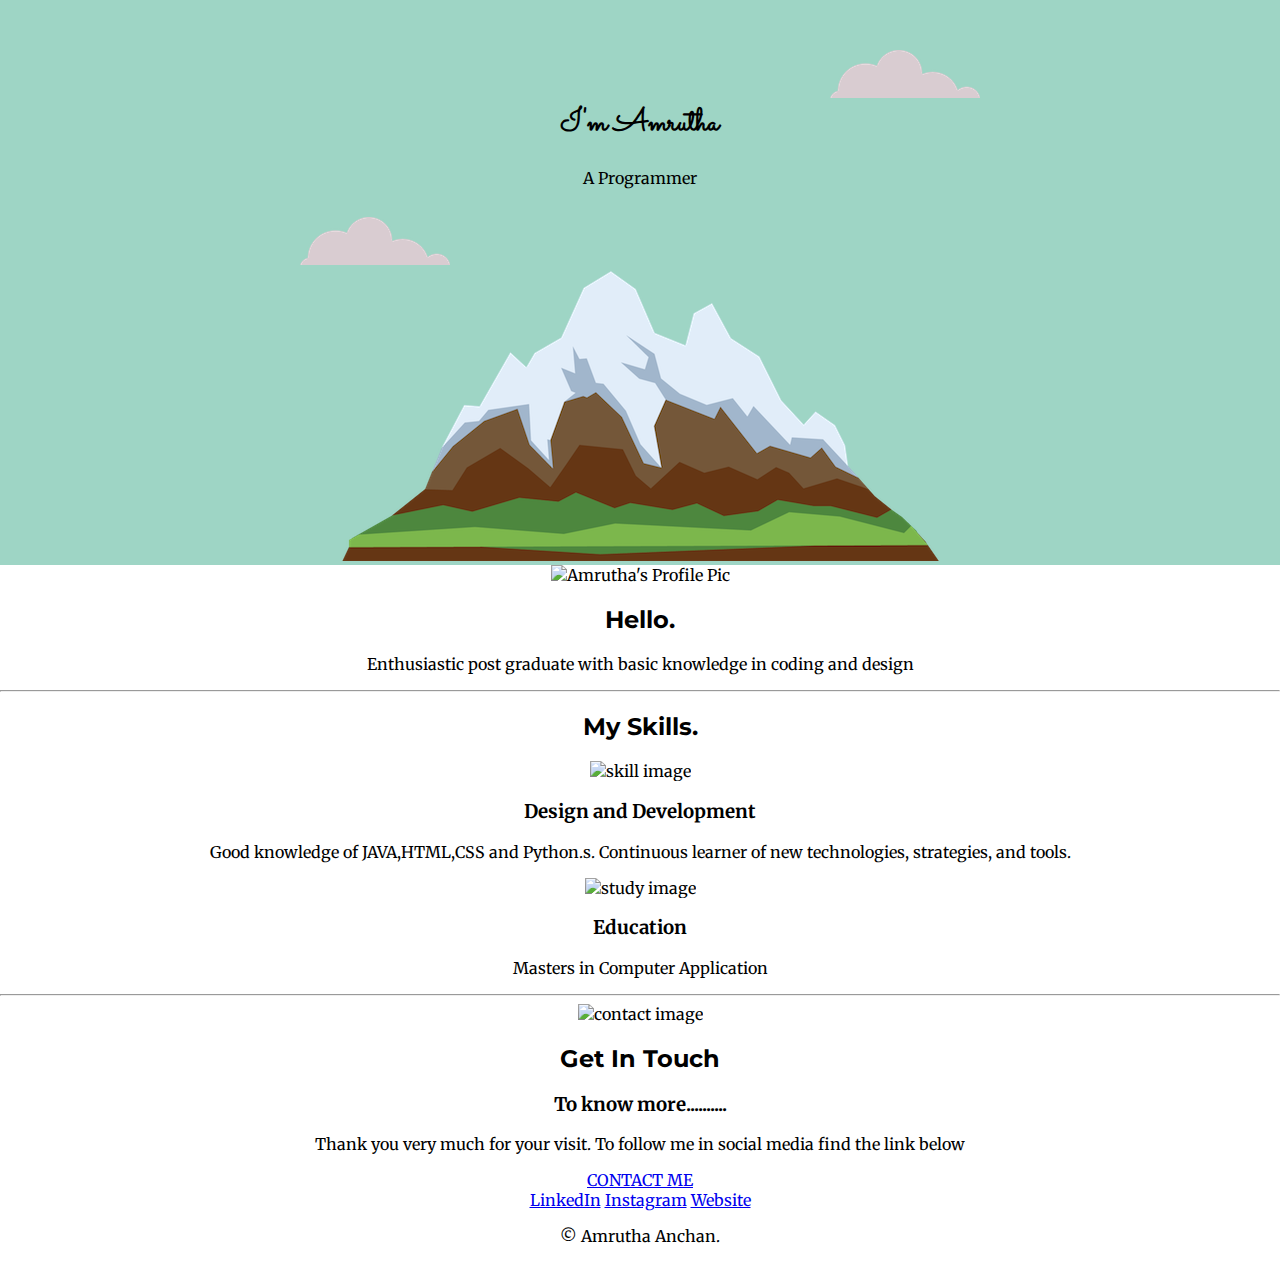
==== index.html @ 83193a04 "Add files via upload" ====
<!DOCTYPE html>
<html lang="en">
<head>
    <meta charset="UTF-8">
    <title>Amrutha</title>
    <link rel="stylesheet" href="css/styles.css">
    <link rel="icon" href="favicon (1).ico">
    <link rel="preconnect" href="https://fonts.googleapis.com">
<link rel="preconnect" href="https://fonts.gstatic.com" crossorigin>
<link href="https://fonts.googleapis.com/css2?family=Merriweather&family=Montserrat:wght@300&family=Sacramento&display=swap" rel="stylesheet">
</head>
<body>
    <div class="top-container">
    <img class="top-cloud" src="images/cloud.png" alt="cloud image">
        <h1>I'm Amrutha</h1>
        <p>A Programmer</p>
        <img class="bottom-cloud" src="images/cloud.png" alt="cloud image" >
        <img src="images/mountain.png" alt="mountain image">
    </div>
    <div class="middle-container">
        <div class="profile">
          <img src="https://hosting.photobucket.com/images/i/amrutha_anchan/IMG_20201125_095012_2-modified.png?width=320&height=320&fit=bounds" alt="Amrutha's Profile Pic" width="200px" height="200px">
          <h2>Hello.</h2>
          <p>Enthusiastic post graduate with basic knowledge in coding and design</p>
        </div>
        <hr>
        <div class="skills">
          <h2>My Skills.</h2>
          <div class="skill-row">
            <img class="" src="https://cdn-icons-png.flaticon.com/128/4795/4795523.png" alt="skill image">
            <h3>Design and Development</h3>
            <p>Good knowledge of JAVA,HTML,CSS and Python.s. Continuous learner of new technologies, 
              strategies, and tools.</p>
          </div>
          <div class="skill-row">
            <img class="" src="https://media3.giphy.com/media/L0ZhO0YWanyEYF7RTE/200w.webp?cid=ecf05e47xtf769onrcii2x45jwr1ze0vlx2djc02qqga054f&rid=200w.webp&ct=s" alt="study image">
            <h3>Education</h3>
            <p>Masters in Computer Application</p>
          </div>
        </div>
        <hr>
        <div class="contact-me">
          <img class="" src="https://media2.giphy.com/media/rskn6n59jMwIB0KCcZ/200w.webp?cid=ecf05e47wj6iu4tywy220cw2xm3u7p483vg2wwvcj2vkjeqy&rid=200w.webp&ct=s" alt="contact image">
          <h2>Get In Touch</h2>
          <h3>To know more..........</h3>
          <p>Thank you very much for your visit. To follow me in social media find the link below</p>
          <a class="btn" href="mailto:name@email.com">CONTACT ME</a>
        </div>
      </div>
      
      
      <div class="bottom-container">
        <a class="footer-link" href="www.linkedin.com/in/amrutha-umesh-03a815221">LinkedIn</a>
        <a class="footer-link" href="https://www.instagram.com/invites/contact/?i=1ej877ttspgqy&utm_content=1w3jpfe">Instagram</a>
        <a class="footer-link" href="https://amruthaanchan.github.io/index/">Website</a>
        <p>© Amrutha Anchan.</p>
      </div>
      
    
</body>
</html>
---- css/styles.css ----
body{
    margin: 0;
    text-align: center;
    font-family: 'Merriweather', serif;
   
}
h1{
    margin-top: 0;
    font-family: 'Sacramento', cursive;
}
h2{
    font-family: 'Montserrat', sans-serif;
}

.top-container{
    background-color: #9ED5C5;
    position: relative;
    padding-top: 100px;
    
}
.middle-container{
}
   

.bottom-cloud{
    position: absolute;
    left: 300px;
    bottom: 300px;
}
.top-cloud{
    position: absolute;
    right:300px;
    top:50px;   
}
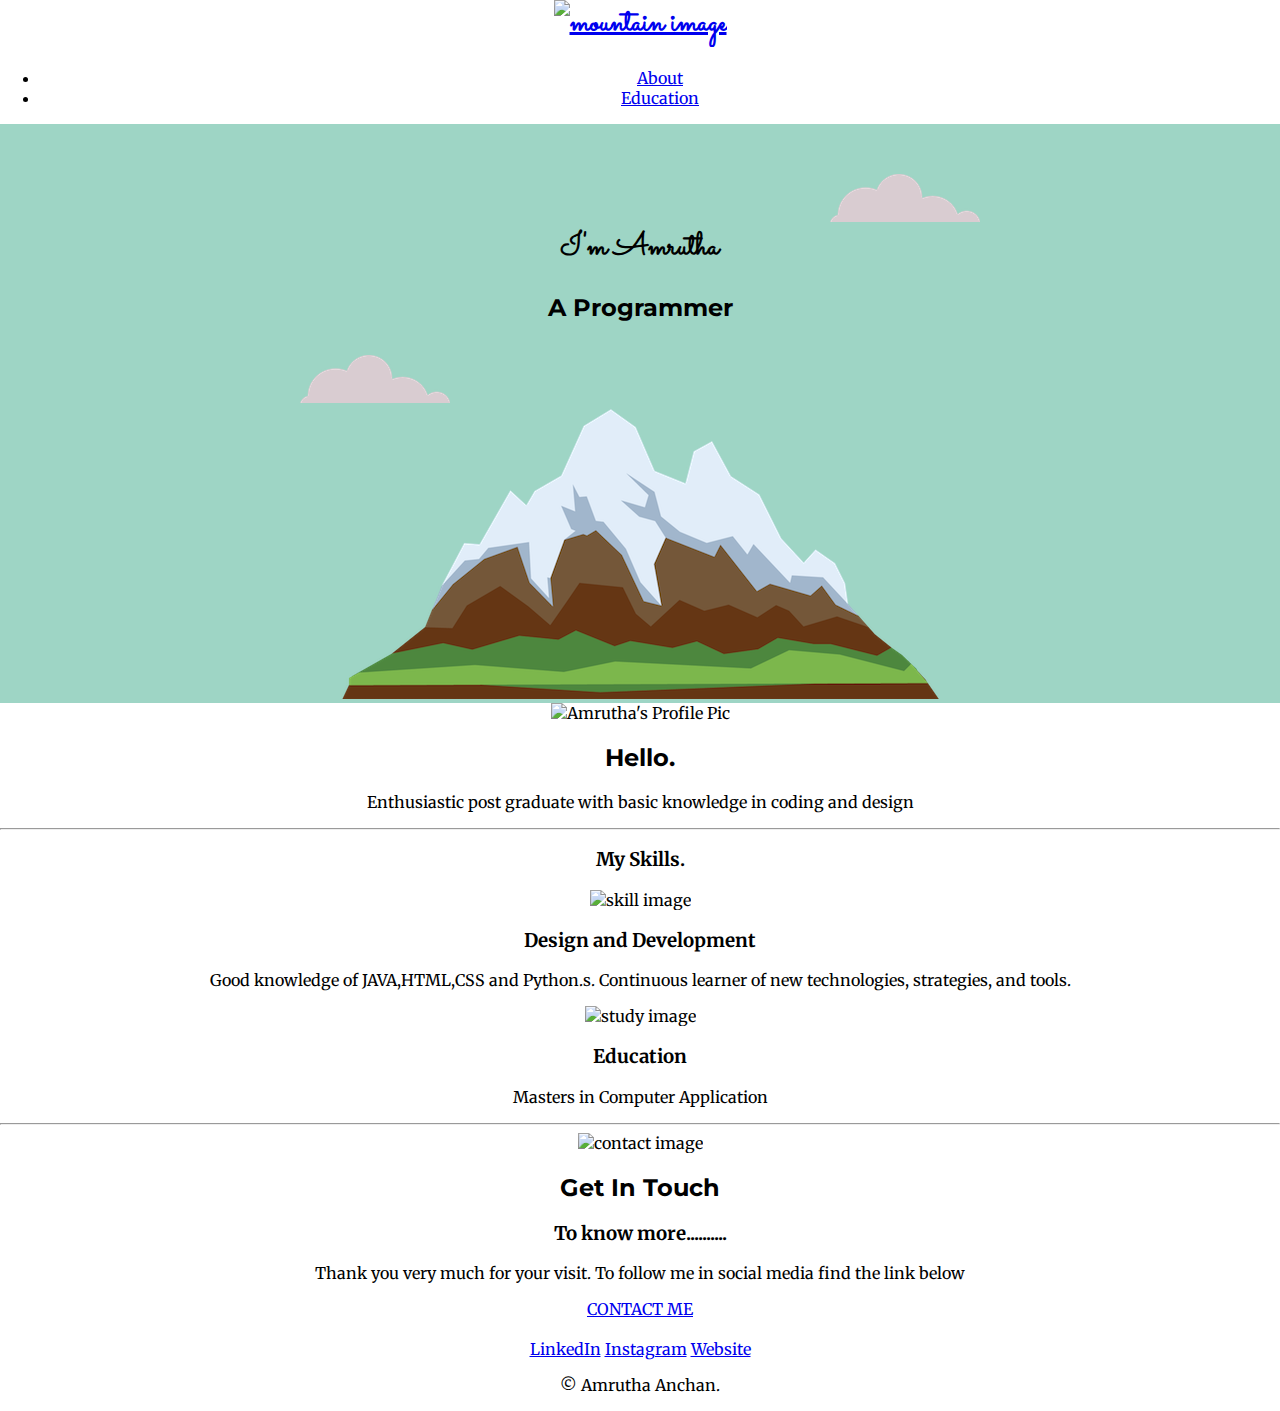
==== commit aa397f25: "Update index.html" ====
--- a/index.html
+++ b/index.html
@@ -10,10 +10,25 @@
 <link href="https://fonts.googleapis.com/css2?family=Merriweather&family=Montserrat:wght@300&family=Sacramento&display=swap" rel="stylesheet">
 </head>
 <body>
+
+  <header class="site-header">
+    <div class="site-identity">
+      <h1><a href="#"><img src="favicon (1).ico" alt="mountain image" width="50px" height="50px" ></a></h1>
+    </div>  
+    <nav class="site-navigation">
+      <ul class="nav">
+        <li><a href="about.html">About</a></li> 
+        <li><a href="education.html">Education</a></li> 
+        
+      </ul>
+    </nav>
+  </header>
+
+
     <div class="top-container">
     <img class="top-cloud" src="images/cloud.png" alt="cloud image">
         <h1>I'm Amrutha</h1>
-        <p>A Programmer</p>
+        <h2>A Programmer</h2>
         <img class="bottom-cloud" src="images/cloud.png" alt="cloud image" >
         <img src="images/mountain.png" alt="mountain image">
     </div>
@@ -25,37 +40,38 @@
         </div>
         <hr>
         <div class="skills">
-          <h2>My Skills.</h2>
+          <h3>My Skills.</h3>
           <div class="skill-row">
-            <img class="" src="https://cdn-icons-png.flaticon.com/128/4795/4795523.png" alt="skill image">
+            <img class="a1" src="https://cdn-icons-png.flaticon.com/128/4795/4795523.png" alt="skill image">
             <h3>Design and Development</h3>
             <p>Good knowledge of JAVA,HTML,CSS and Python.s. Continuous learner of new technologies, 
               strategies, and tools.</p>
           </div>
           <div class="skill-row">
-            <img class="" src="https://media3.giphy.com/media/L0ZhO0YWanyEYF7RTE/200w.webp?cid=ecf05e47xtf769onrcii2x45jwr1ze0vlx2djc02qqga054f&rid=200w.webp&ct=s" alt="study image">
+            <img class="study-image" src="https://media3.giphy.com/media/L0ZhO0YWanyEYF7RTE/200w.webp?cid=ecf05e47xtf769onrcii2x45jwr1ze0vlx2djc02qqga054f&rid=200w.webp&ct=s" alt="study image">
             <h3>Education</h3>
             <p>Masters in Computer Application</p>
           </div>
         </div>
         <hr>
+       
         <div class="contact-me">
-          <img class="" src="https://media2.giphy.com/media/rskn6n59jMwIB0KCcZ/200w.webp?cid=ecf05e47wj6iu4tywy220cw2xm3u7p483vg2wwvcj2vkjeqy&rid=200w.webp&ct=s" alt="contact image">
+          <img class="c1" src="https://media2.giphy.com/media/rskn6n59jMwIB0KCcZ/200w.webp?cid=ecf05e47wj6iu4tywy220cw2xm3u7p483vg2wwvcj2vkjeqy&rid=200w.webp&ct=s" alt="contact image">
           <h2>Get In Touch</h2>
           <h3>To know more..........</h3>
-          <p>Thank you very much for your visit. To follow me in social media find the link below</p>
-          <a class="btn" href="mailto:name@email.com">CONTACT ME</a>
+          <p class="contact-message">Thank you very much for your visit. To follow me in social media find the link below</p>
+          <a class="btn" href="mailto:amruthaanchan29@email.com">CONTACT ME</a> 
         </div>
       </div>
-      
-      
+    
+      <br>
       <div class="bottom-container">
-        <a class="footer-link" href="www.linkedin.com/in/amrutha-umesh-03a815221">LinkedIn</a>
+        <a class="footer-link" href="https://www.linkedin.com/in/amrutha-umesh-03a815221/">LinkedIn</a>
         <a class="footer-link" href="https://www.instagram.com/invites/contact/?i=1ej877ttspgqy&utm_content=1w3jpfe">Instagram</a>
         <a class="footer-link" href="https://amruthaanchan.github.io/index/">Website</a>
-        <p>© Amrutha Anchan.</p>
+        <p class="copyright">© Amrutha Anchan.</p>
       </div>
       
     
 </body>
-</html>+</html>
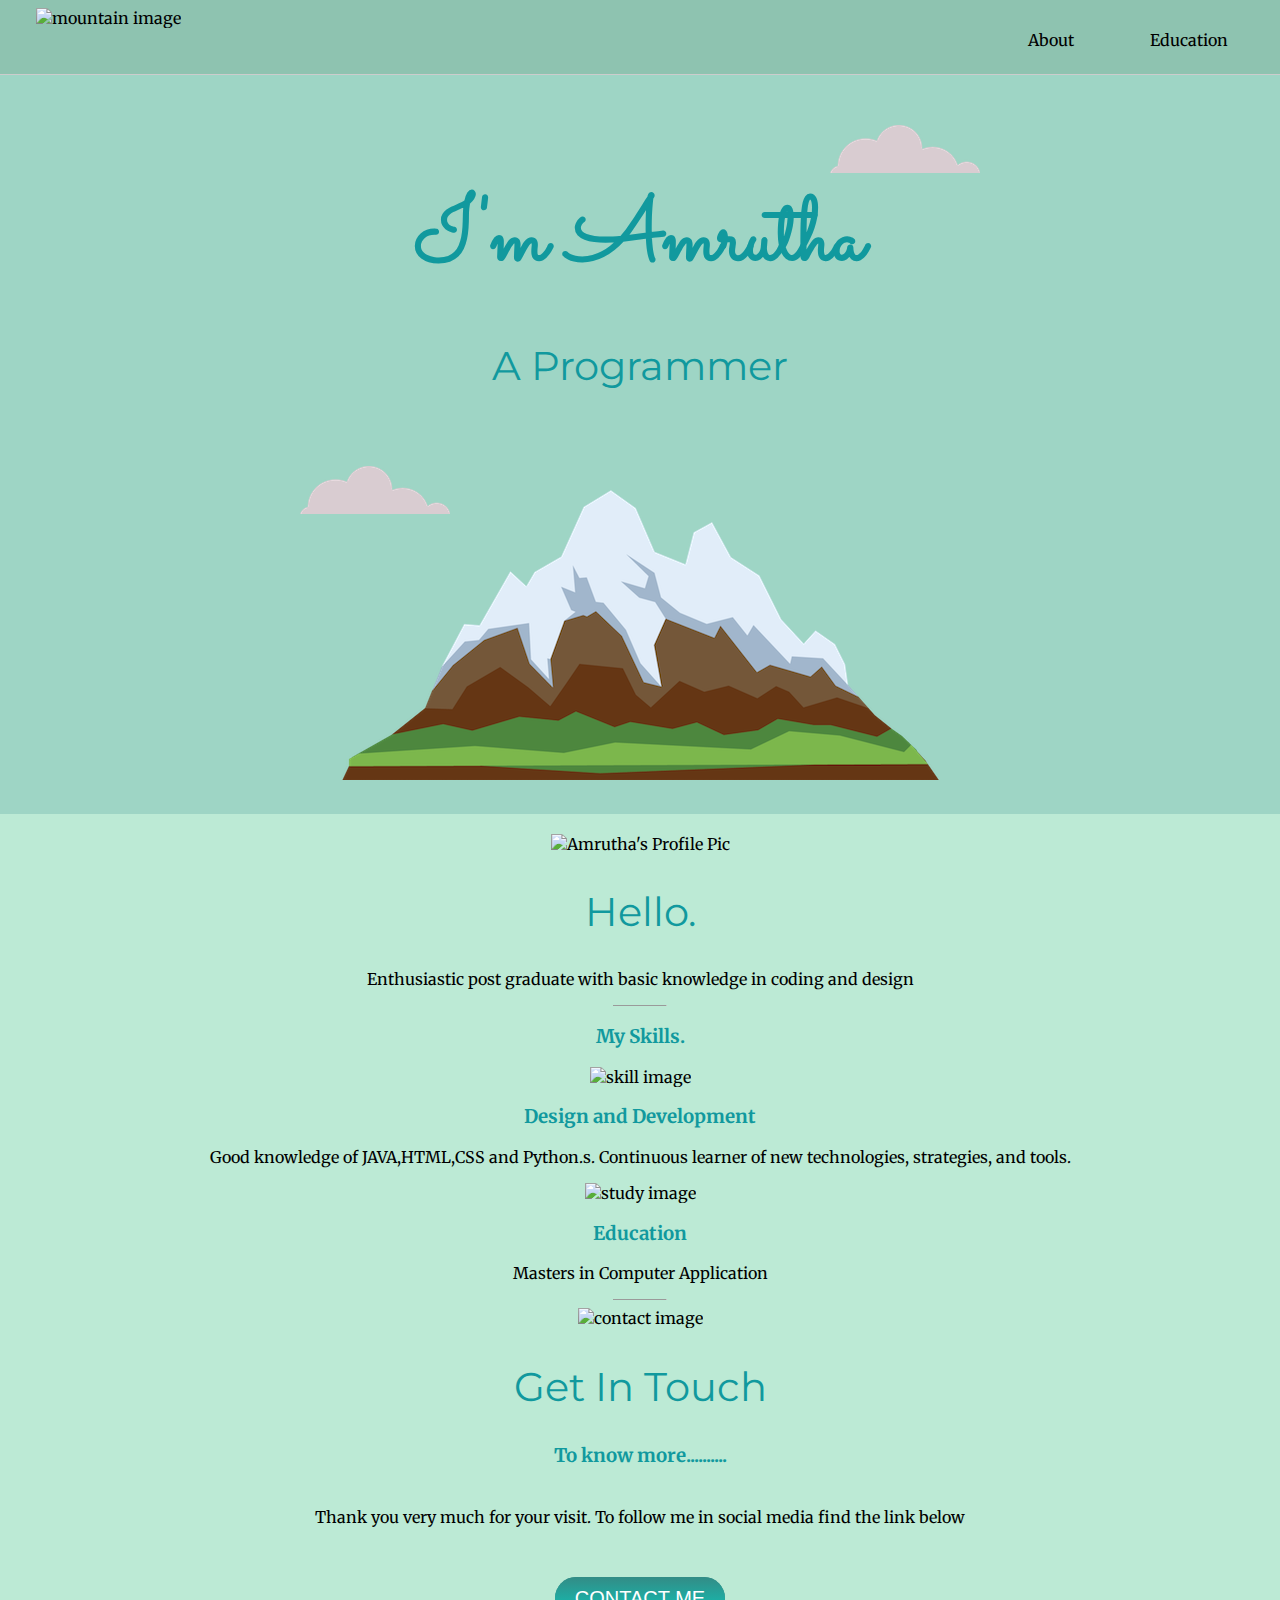
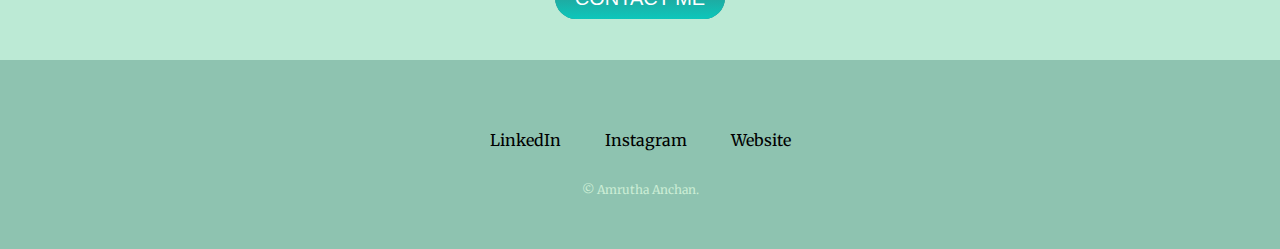
==== commit 146a0519: "Update index.html" ====
--- a/index.html
+++ b/index.html
@@ -13,7 +13,7 @@
 
   <header class="site-header">
     <div class="site-identity">
-      <h1><a href="#"><img src="favicon (1).ico" alt="mountain image" width="50px" height="50px" ></a></h1>
+      <a href="#"><img src="favicon (1).ico" alt="mountain image" width="50px" height="50px" ></a>
     </div>  
     <nav class="site-navigation">
       <ul class="nav">
--- a/css/styles.css
+++ b/css/styles.css
@@ -2,23 +2,68 @@
     margin: 0;
     text-align: center;
     font-family: 'Merriweather', serif;
+    background-color: #8EC3B0;
    
 }
 h1{
-    margin-top: 0;
+    margin: 50px auto 0 auto;
     font-family: 'Sacramento', cursive;
+    font-size: 562.2%;
+    color: #11999E;
+
 }
 h2{
     font-family: 'Montserrat', sans-serif;
+    font-size: 2.5rem;
+    color: #11999E;
+    font-weight: normal;
+}
+H3{
+    color: #11999E;
+}
+hr{
+    border: dotted 8EC3B0 6PX;
+    border-bottom: none;
+    width: 4%;
+    margin-top: 100px auto;
+}
+.contact-message{
+   
+    margin: 40px auto 60px;
 }
 
 .top-container{
     background-color: #9ED5C5;
     position: relative;
     padding-top: 100px;
+    padding: 50px 0 30px;
     
 }
 .middle-container{
+
+    background-color: #BCEAD5;
+    padding-top: 20px;
+}
+.bottom-container{
+
+    background-color: #8EC3B0;
+    padding: 50px 0 20px;
+    
+}
+.contact-me{
+    padding-bottom: 50px;
+}
+a{
+    color: #439A97;
+    margin: 10px 20px;
+}
+a:hover{
+    color: #CBEDD5;
+}
+.copyright{
+    color: #CBEDD5;
+    font-size: 0.75rem;
+    padding: 20px 0;
 }
    
 
@@ -33,4 +78,85 @@
     top:50px;   
 }
 
-
+a {
+    text-decoration: none;
+    color: #000;
+  }
+  .site-header { 
+    border-bottom: 1px solid #ccc;
+    padding: .5em 1em;
+    display: flex;
+    justify-content: space-between;
+  }
+  
+  .site-identity h1 {
+    font-size: 1.5em;
+    margin: .6em 0;
+    display: inline-block;
+  }
+  
+  
+  .site-navigation ul, 
+  .site-navigation li {
+    margin: 0; 
+    padding: 0;
+  }
+  
+  .site-navigation li {
+    display: inline-block;
+    margin: 1.4em 1em 1em 1em;
+  }
+  .about{
+    width:50%;
+    margin: 100px auto 100px auto;
+    text-align: left;
+    line-height: 2;
+     
+  }
+  .image{
+    float: left;
+    margin-right: 30px;
+  }
+  .m-container{
+    background-color: #BCEAD5;
+  }
+.a2
+{
+    width:45%;
+}
+.education{
+    width:50%;
+    margin: 100px auto 100px auto;
+}
+.btn {
+    margin: 40px auto 100px;
+    background: #338c86;
+    background-image: -webkit-linear-gradient(top, #338c86, #0cc7bb);
+    background-image: -moz-linear-gradient(top, #338c86, #0cc7bb);
+    background-image: -ms-linear-gradient(top, #338c86, #0cc7bb);
+    background-image: -o-linear-gradient(top, #338c86, #0cc7bb);
+    background-image: linear-gradient(to bottom, #338c86, #0cc7bb);
+    -webkit-border-radius: 28;
+    -moz-border-radius: 28;
+    border-radius: 28px;
+    font-family: Arial;
+    color: #ffffff;
+    font-size: 20px;
+    padding: 10px 20px 10px 20px;
+    text-decoration: none;
+  }
+  
+  .btn:hover {
+    background: #3cb0fd;
+    background-image: -webkit-linear-gradient(top, #3cb0fd, #3498db);
+    background-image: -moz-linear-gradient(top, #3cb0fd, #3498db);
+    background-image: -ms-linear-gradient(top, #3cb0fd, #3498db);
+    background-image: -o-linear-gradient(top, #3cb0fd, #3498db);
+    background-image: linear-gradient(to bottom, #3cb0fd, #3498db);
+    text-decoration: none;
+  }
+.education-main{
+    background-color: #BCEAD5;
+    padding-top: 2px;
+    padding-bottom: 5px;
+}
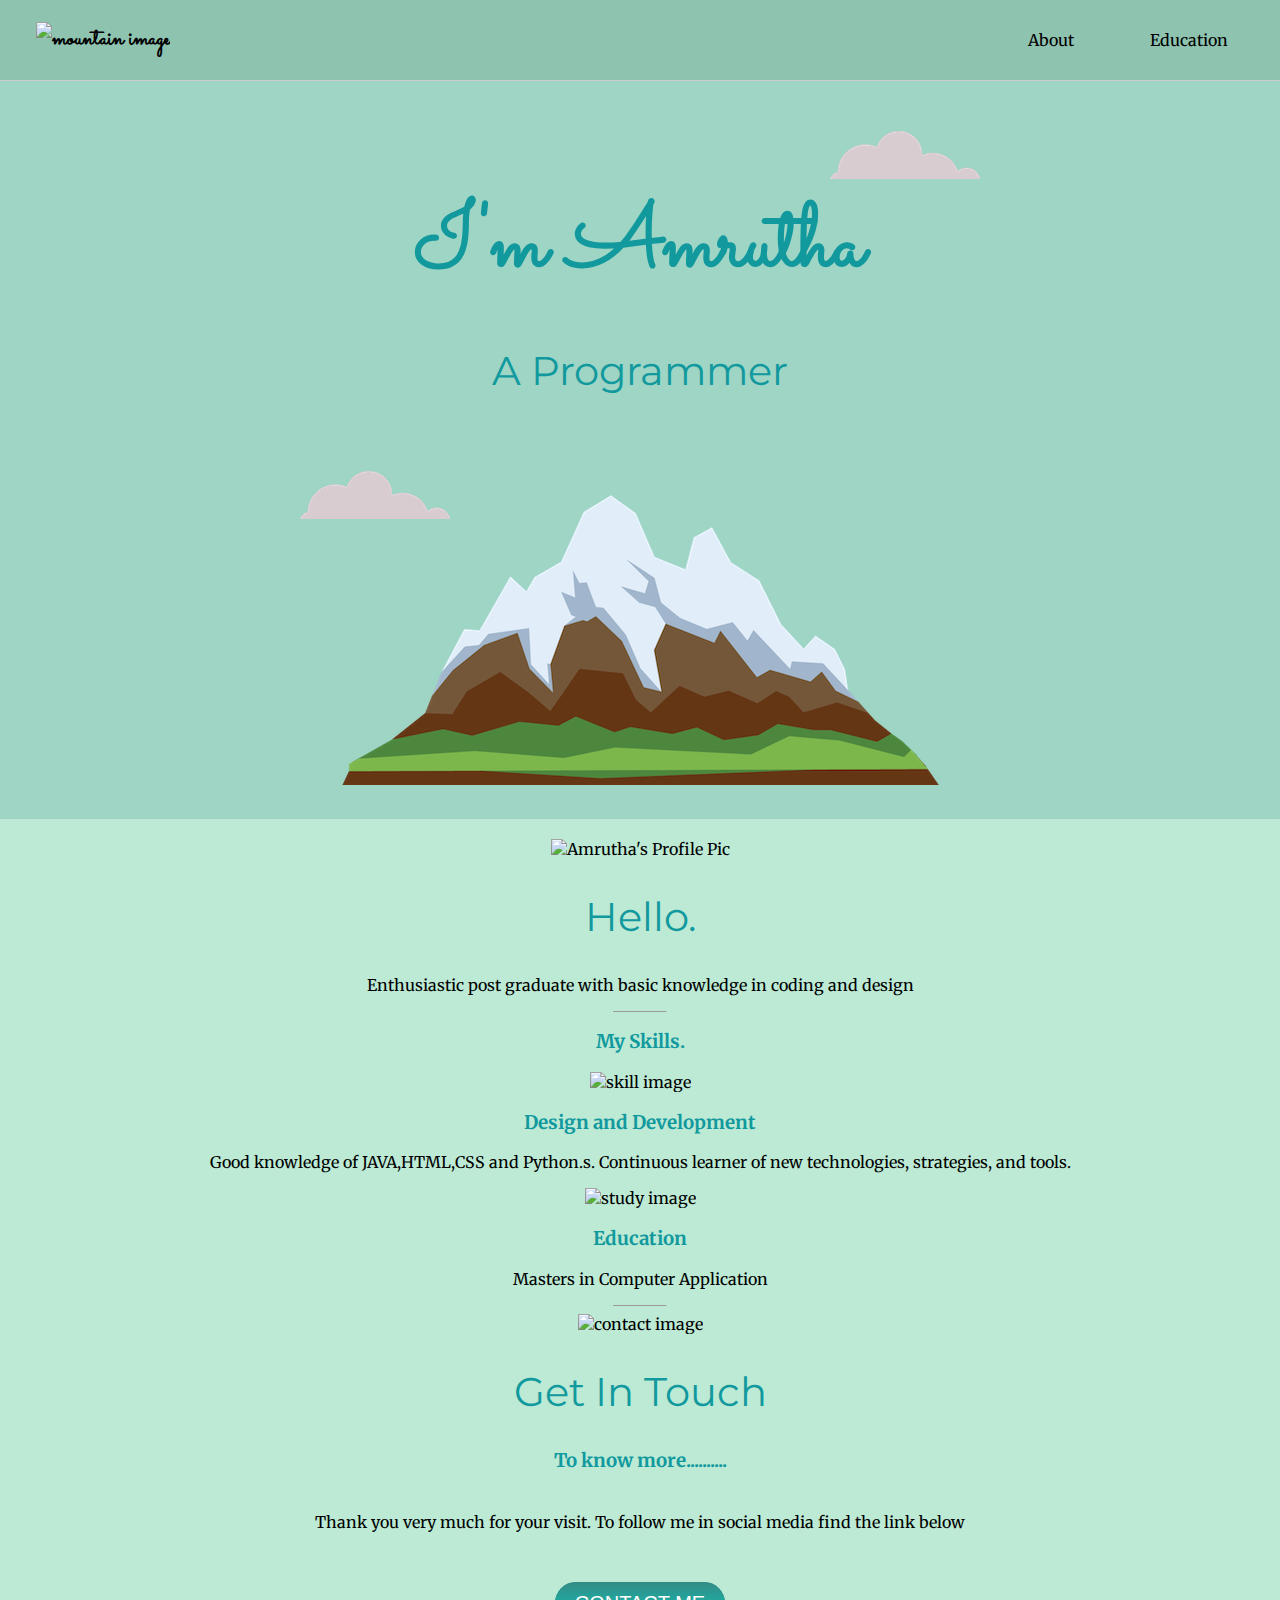
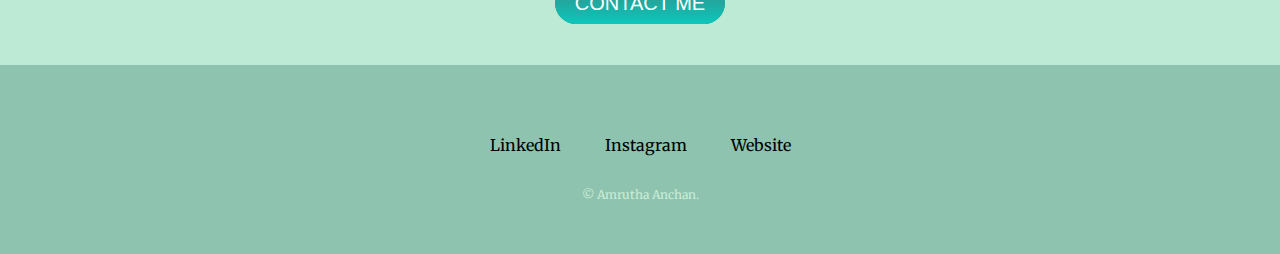
==== commit 0391b87c: "Update index.html" ====
--- a/index.html
+++ b/index.html
@@ -13,7 +13,7 @@
 
   <header class="site-header">
     <div class="site-identity">
-      <a href="#"><img src="favicon (1).ico" alt="mountain image" width="50px" height="50px" ></a>
+      <h1><a href="#"><img src="https://cdn-icons-png.flaticon.com/128/9159/9159763.png" alt="mountain image" width="50px" height="50px" ></a></h1>
     </div>  
     <nav class="site-navigation">
       <ul class="nav">
